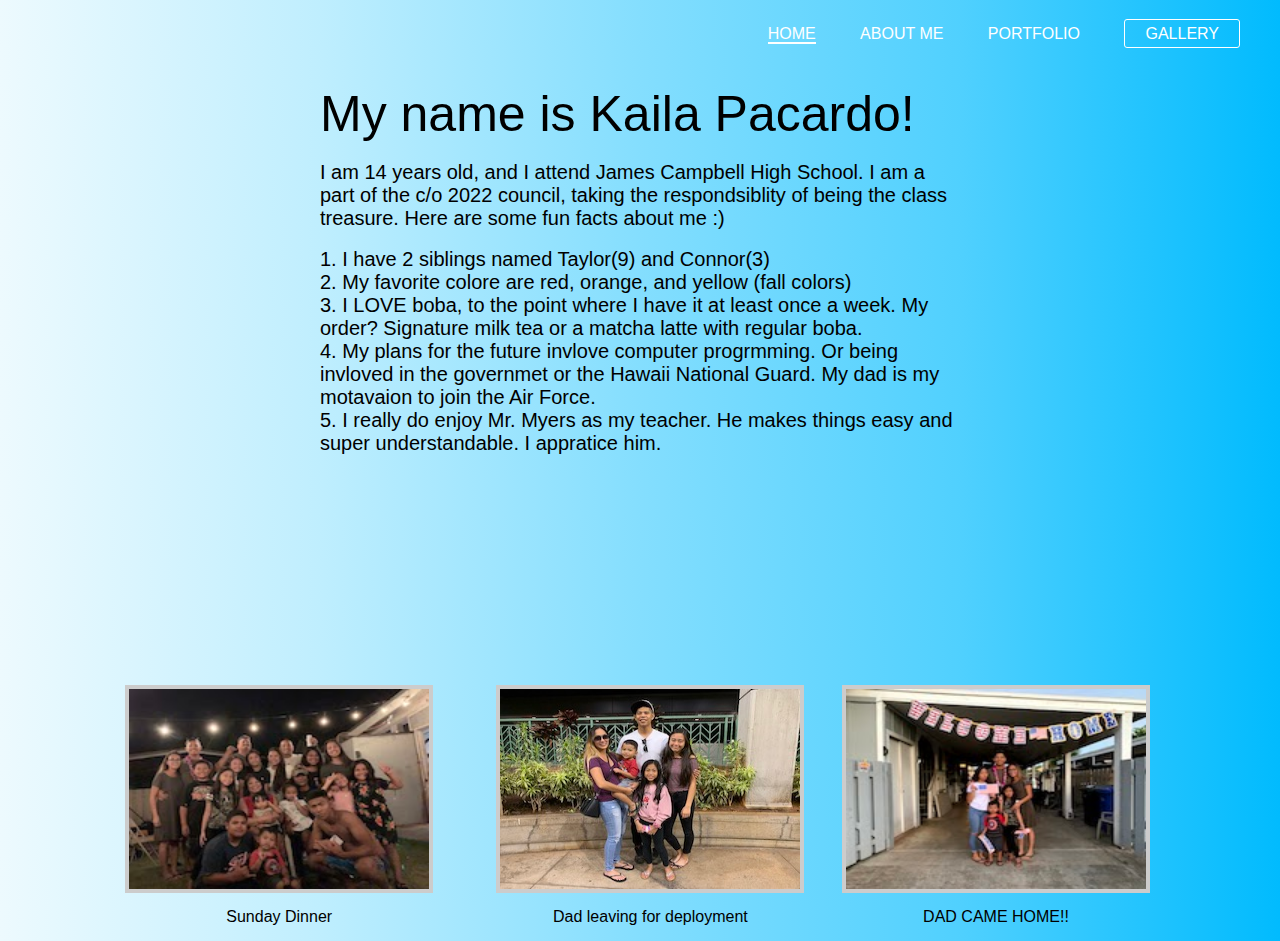
==== aboutme.html @ a0d6bd76 "Update aboutme.html" ====
<!DOCTYPE html>
<html>
<head>
    <!--the viewport code was when you are making your window the size you want the website follows with and fits all content on the resized window.-->
    <meta charset="utf-8">
    <meta name="viewport" content="width=device-width,initial-scale=1">
    <title>About me!</title>
    <link rel="stylesheet" type="text/css" href="main.css"> 
     <!--I have a style section so that each page had a different color background.-->
<style>
     body {
  background-image: linear-gradient(to right, #EDFAFE,#BFEEFE,#84DEFE,#50D0FE,#01BBFE);
}
</style>
</head>
<header>
     <!--This below in my header is my navigation bar. I have 4 tabs total, 2 designed in css to be more engaging-->
    <div class="main">
        <ul>
            <li><a class="active" href="index.html">HOME</a></li>
            <li><a href="aboutme.html">ABOUT ME</a></li>
            <li><a href="portfolio.html">PORTFOLIO</a></li>
            <li><a class="gallery" href="gallery.html">GALLERY</a></li>
        </ul>
    </div>
</header>
<body>
    <!-- My header and paragraphs were class named under "about." So in css it was easy to externally postion and format it-->
     <div class="about"> 
        <h1>My name is Kaila Pacardo!</h1><br>
        <h2>I am 14 years old, and I attend James Campbell High School. I am a part of the c/o 2022 council, taking the respondsiblity of being the class treasure. Here are some fun facts about me :) </h2><br>
        <p>1. I have 2 siblings named Taylor(9) and Connor(3)</p>
        <p>2. My favorite colore are red, orange, and yellow (fall colors)</p>
        <p>3. I LOVE boba, to the point where I have it at least once a week. My order? Signature milk tea or a matcha latte with regular boba.</p>
        <p>4. My plans for the future invlove computer progrmming. Or being invloved in the governmet or the Hawaii National Guard. My dad is my motavaion to join the Air Force. </p>
        <p>5. I really do enjoy Mr. Myers as my teacher. He makes things easy and super understandable. I appratice him. </p>
     </div>
     <!--To add my pictures of my family I class named it under "gallery(letter)" In my css each div class is under different codes so that they are in their specific place-->
    <div class="galleryA">
  <a target="_blank" href="family1.jpg">
    <img src="images/Family1.jpg" alt="hoco" width="600" height="400">
  </a>
     <!--This below is to add a caption to the picture-->
  <div class="desc">Sunday Dinner</div>
</div>
    
<div class="galleryB">
  <a target="_blank" href="family.jpg">
    <img src="images/Family.jpg" alt="60's" width="600" height="400">
  </a>
  <div class="desc">Dad leaving for deployment</div>
</div>

<div class="galleryC">
  <a target="_blank" href="family2.jpg">
    <img src="images/Family2.jpg" alt="80's" width="600" height="400">
  </a>
  <div class="desc">DAD CAME HOME!!</div>
    </div>
</body>
<html>
---- main.css ----
*{
    margin: 0;
    padding: 0;
    font-family: sans-serif;
}

/* ul and below is the css codes for the navugation bar. Where i wanted to postion it and also the color of the text;*/
ul{
    float: right;
    list-style-type: none;
    margin-top: 25px;
}

ul li{
    display: inline-block;
    margin-right: 40px;
}

ul li a{
    text-decoration: none;
    color: #fff
}

ul li a:hover{
    color: #000000;
    padding: 5px 0.2px;
    transition: 0.5 ease;
}

ul li a.active{
    border-bottom: 2px solid;
    color: #fff
}

ul li a.gallery{
    border: 1px solid #fff;
    padding: 5px 20px;
    border-radius: 3px;
    color: #fff
}

ul li a.gallery:hover{
    background-color: #fff;
    color: #000000
}

.port{
    position: absolute;
    top: 30%;
    left: 50%;
    transform: translate(-50%,-50%);
}

.port h1{
    font-size: 55px;
    font-weight: 300;
}

.port p{
    font-size: 18px;
    font-weight: 300; 
}
/* fame was postioned for my doc and slides to go in the center of the page */
.frame{
    position: absolute;
    top: 155%;
    left: 50%;
    transform: translate(-50%,-50%);
    padding-bottom: 27%;
}

.about{
    position:absolute;
     top: 30%;
    left: 50%;
    transform: translate(-50%,-50%);
}

.about h1{
    font-size: 50px;
    font-weight: 300;
}

.about h2{
    font-size: 20px;
    font-weight: 60;
}

.about p{
     font-size: 20px;
    font-weight: 300;
}
.home{
    position: absolute;
    top: 30%;
    left: 50%;
    transform: translate(-50%,-50%);
}

.home h1{
    font-size: 55px;
    font-weight: 300;
}

.home p{
    font-size: 18px;
    font-weight: 300;
}

.gall{
    position: absolute;
    top: 20%;
    left: 50%;
    transform: translate(-50%,-50%);
}

.gall h1{
    font-size: 55px;
    font-weight: 300;
}

.gall p{
    font-size: 18px;
    font-weight: 300;
}

/* gallery was for all the pictures being used on the site. all pictures were class labed "gallery(number or letter) this is so each picture was understood by each each css code */
div.gallery {
  margin: 10px;
  border: 4px solid #ccc;
  float: left;
  width: 200px;
  height: 300px;
  position: absolute;
  top: 35%;
  left: 10%;
}

div.gallery:hover {
  border: 5px solid #000000;
}

div.gallery img {
  width: 100%;
  height: 100%;
}

div.desc {
  padding: 15px;
  text-align: center;
    
}

div.gallery1 {
  margin: 10px;
  border: 4px solid #ccc;
  float: left;
  width: 200px;
  height: 300px;
  position: absolute;
  top: 35%;
  left: 30%;
}

div.gallery1:hover {
  border: 5px solid #000000;
}

div.gallery1 img {
  width: 100%;
  height: 100%;
}

div.gallery2 {
  margin: 10px;
  border: 4px solid #ccc;
  float: left;
  width: 200px;
  height: 300px;
  position: absolute;
  top: 35%;
  left: 50%;
}

div.gallery2:hover {
  border: 5px solid #000000;
}

div.gallery2 img {
  width: 100%;
  height: 100%;
}

div.gallery3 {
  margin: 10px;
  border: 4px solid #ccc;
  float: left;
  width: 200px;
  height: 300px;
  position: absolute;
  top: 35%;
  left: 70%;
}

div.gallery3:hover {
  border: 5px solid #000000;
}

div.gallery3 img {
  width: 100%;
  height: 100%;
}
div.gallery4 {
  margin: 10px;
  border: 4px solid #ccc;
  float: left;
  width: 200px;
  height: 300px;
  position: absolute;
  top: 90%;
  left: 6%;
}

div.gallery4:hover {
  border: 5px solid #000000;
}

div.gallery4 img {
  width: 100%;
  height: 100%;
}

div.desc {
  padding: 15px;
  text-align: center;
    
}

div.gallery5 {
  margin: 10px;
  border: 4px solid #ccc;
  float: left;
  width: 200px;
  height: 300px;
  position: absolute;
  top: 90%;
  left: 27%;
}

div.gallery5:hover {
  border: 5px solid #000000;
}

div.gallery5 img {
  width: 100%;
  height: 100%;
}

div.gallery6 {
  margin: 10px;
  border: 4px solid #ccc;
  float: left;
  width: 250px;
  height: 200px;
  position: absolute;
  top: 90%;
  left: 48%;
}

div.gallery6:hover {
  border: 5px solid #000000;
}

div.gallery6 img {
  width: 100%;
  height: 100%;
}

div.gallery7 {
  margin: 10px;
  border: 4px solid #ccc;
  float: left;
  width: 250px;
  height: 200px;
  position: absolute;
  top: 90%;
  left: 72%;
}

div.gallery7:hover {
  border: 5px solid #000000;
}

div.gallery7 img {
  width: 100%;
  height: 100%;
}


div.galleryA {
  margin: 10px;
  border: 4px solid #ccc;
  float: left;
  width: 300px;
  height: 200px;
  position: absolute;
  top: 75%;
  left: 9%;
}

div.galleryA:hover {
  border: 5px solid #000000;
}

div.galleryA img {
  width: 100%;
  height: 100%;
}

div.desc {
  padding: 15px;
  text-align: center;
    
}

div.galleryB {
  margin: 10px;
  border: 4px solid #ccc;
  float: left;
  width: 300px;
  height: 200px;
  position: absolute;
  top: 75%;
  left: 38%;
}

div.galleryB:hover {
  border: 5px solid #000000;
}

div.galleryB img {
  width: 100%;
  height: 100%;
}

div.galleryC {
  margin: 10px;
  border: 4px solid #ccc;
  float: left;
  width: 300px;
  height: 200px;
  position: absolute;
  top: 75%;
  left: 65%;
}

div.galleryC:hover {
  border: 5px solid #000000;
}

div.galleryC img {
  width: 100%;
  height: 100%;
}

div.galleryE {
  margin: 10px;
  border: 4px solid #ccc;
  float: left;
 width: 250px;
  height: 200px;
  position: absolute;
  top: 45%;
  left: 42%;
}

div.galleryE:hover {
  border: 5px solid #000000;
}

div.galleryE img {
  width: 100%;
  height: 100%;
}
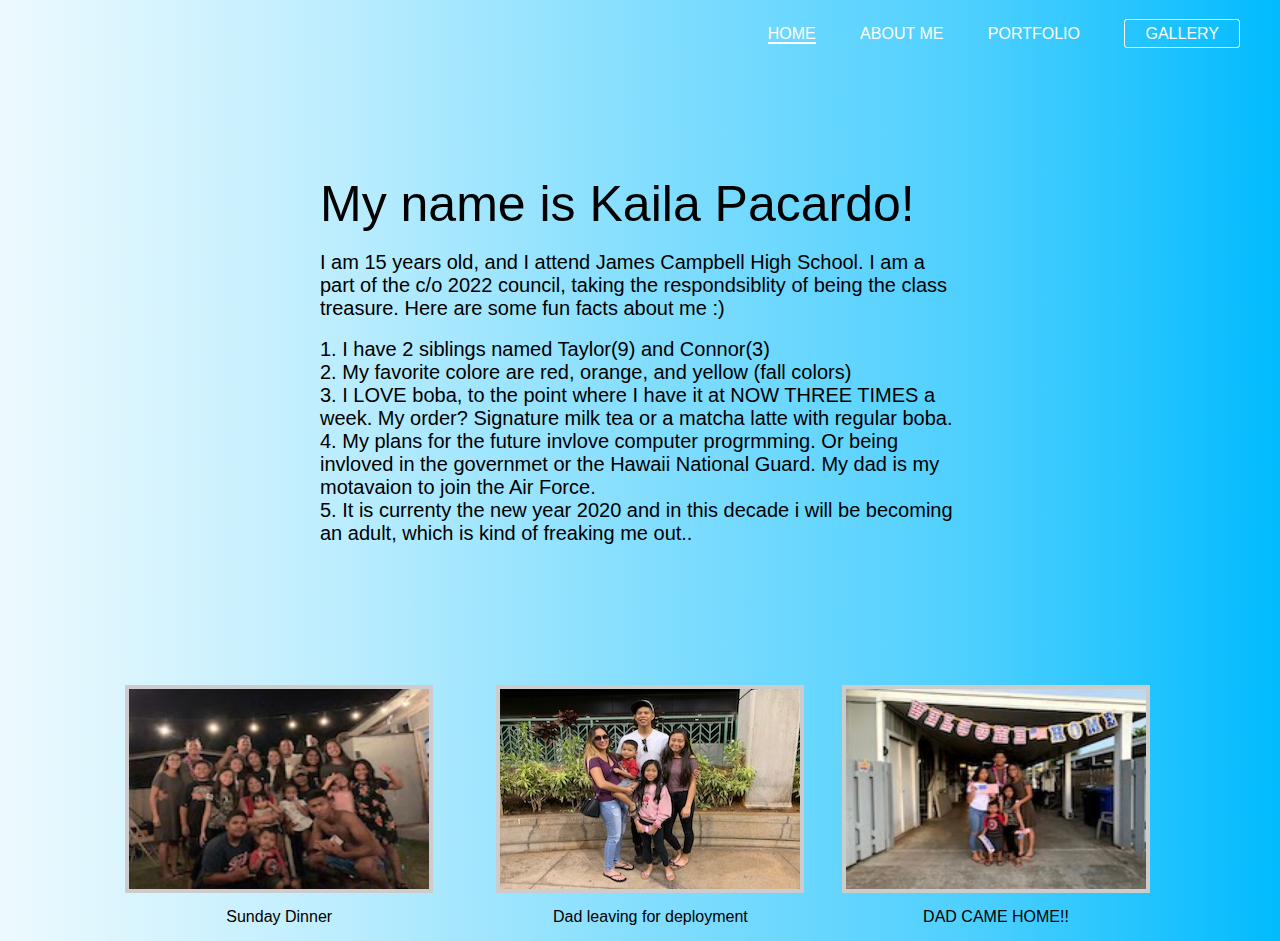
==== commit 43f548e2: "Update aboutme.html" ====
--- a/aboutme.html
+++ b/aboutme.html
@@ -28,12 +28,12 @@
     <!-- My header and paragraphs were class named under "about." So in css it was easy to externally postion and format it-->
      <div class="about"> 
         <h1>My name is Kaila Pacardo!</h1><br>
-        <h2>I am 14 years old, and I attend James Campbell High School. I am a part of the c/o 2022 council, taking the respondsiblity of being the class treasure. Here are some fun facts about me :) </h2><br>
+        <h2>I am 15 years old, and I attend James Campbell High School. I am a part of the c/o 2022 council, taking the respondsiblity of being the class treasure. Here are some fun facts about me :) </h2><br>
         <p>1. I have 2 siblings named Taylor(9) and Connor(3)</p>
         <p>2. My favorite colore are red, orange, and yellow (fall colors)</p>
-        <p>3. I LOVE boba, to the point where I have it at least once a week. My order? Signature milk tea or a matcha latte with regular boba.</p>
+        <p>3. I LOVE boba, to the point where I have it at NOW THREE TIMES a week. My order? Signature milk tea or a matcha latte with regular boba.</p>
         <p>4. My plans for the future invlove computer progrmming. Or being invloved in the governmet or the Hawaii National Guard. My dad is my motavaion to join the Air Force. </p>
-        <p>5. I really do enjoy Mr. Myers as my teacher. He makes things easy and super understandable. I appratice him. </p>
+        <p>5. It is currenty the new year 2020 and in this decade i will be becoming an adult, which is kind of freaking me out.. </p>
      </div>
      <!--To add my pictures of my family I class named it under "gallery(letter)" In my css each div class is under different codes so that they are in their specific place-->
     <div class="galleryA">
--- a/main.css
+++ b/main.css
@@ -4,7 +4,7 @@
     font-family: sans-serif;
 }
 
-/* ul and below is the css codes for the navugation bar. Where i wanted to postion it and also the color of the text;*/
+/* ul and below is the css codes for the navigation bar. Where i wanted to postion it and also the color of the text;*/
 ul{
     float: right;
     list-style-type: none;
@@ -60,18 +60,19 @@
     font-size: 18px;
     font-weight: 300; 
 }
-/* fame was postioned for my doc and slides to go in the center of the page */
+/* fame was to postion my embbeded doc and slides to go in the center of the page */
 .frame{
     position: absolute;
-    top: 155%;
+    top: 300%;
     left: 50%;
     transform: translate(-50%,-50%);
     padding-bottom: 27%;
+    padding-top: 27%;
 }
 
 .about{
     position:absolute;
-     top: 30%;
+     top: 40%;
     left: 50%;
     transform: translate(-50%,-50%);
 }
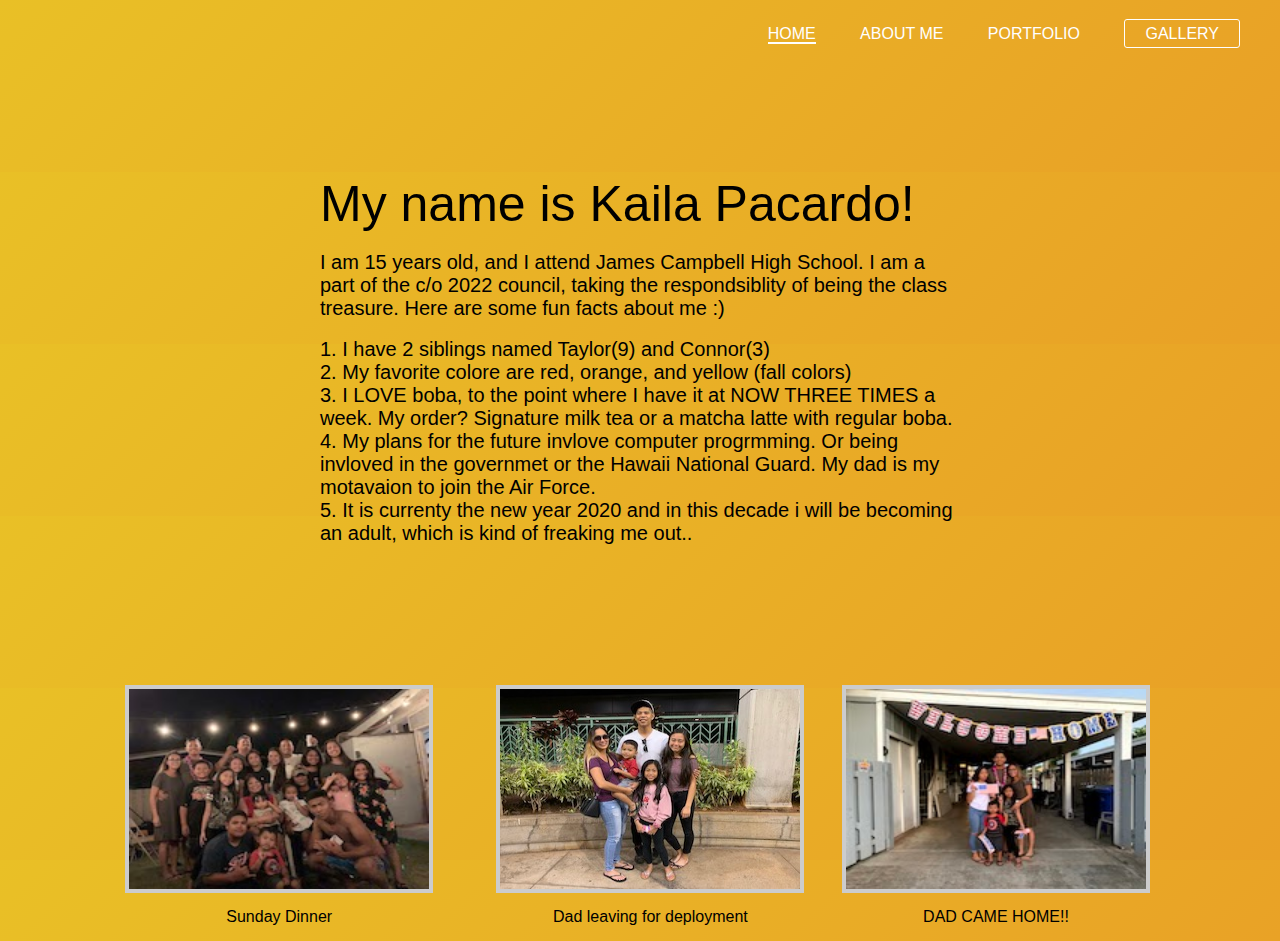
==== commit 33220baf: "Update aboutme.html" ====
--- a/aboutme.html
+++ b/aboutme.html
@@ -9,8 +9,16 @@
      <!--I have a style section so that each page had a different color background.-->
 <style>
      body {
-  background-image: linear-gradient(to right, #EDFAFE,#BFEEFE,#84DEFE,#50D0FE,#01BBFE);
+  background-image: linear-gradient(-45deg, #E92626, #E95B26, #E99926, #E9C026);
+  background-size: 400% 400%;
+  animation: BackgroundGradient 10s ease-in-out infinite;      
 }
+    
+    @keyframes BackgroundGradient {
+        0% {background-position: 0% 50%;}
+        50% {background-position: 100% 50%}
+        100% {background-position: 0% 50%}
+    }
 </style>
 </head>
 <header>
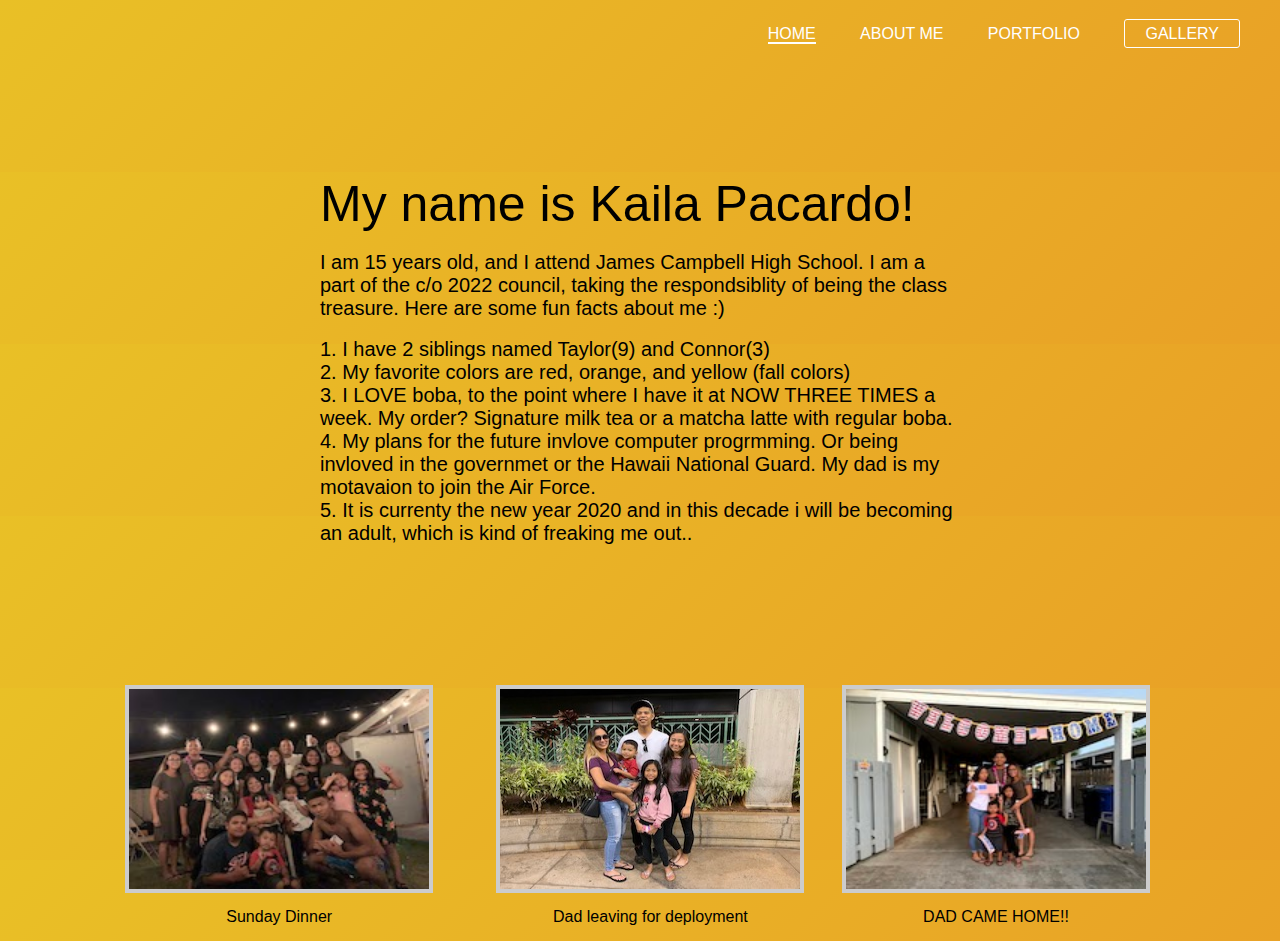
==== commit 70ad8063: "Update aboutme.html" ====
--- a/aboutme.html
+++ b/aboutme.html
@@ -38,7 +38,7 @@
         <h1>My name is Kaila Pacardo!</h1><br>
         <h2>I am 15 years old, and I attend James Campbell High School. I am a part of the c/o 2022 council, taking the respondsiblity of being the class treasure. Here are some fun facts about me :) </h2><br>
         <p>1. I have 2 siblings named Taylor(9) and Connor(3)</p>
-        <p>2. My favorite colore are red, orange, and yellow (fall colors)</p>
+        <p>2. My favorite colors are red, orange, and yellow (fall colors)</p>
         <p>3. I LOVE boba, to the point where I have it at NOW THREE TIMES a week. My order? Signature milk tea or a matcha latte with regular boba.</p>
         <p>4. My plans for the future invlove computer progrmming. Or being invloved in the governmet or the Hawaii National Guard. My dad is my motavaion to join the Air Force. </p>
         <p>5. It is currenty the new year 2020 and in this decade i will be becoming an adult, which is kind of freaking me out.. </p>
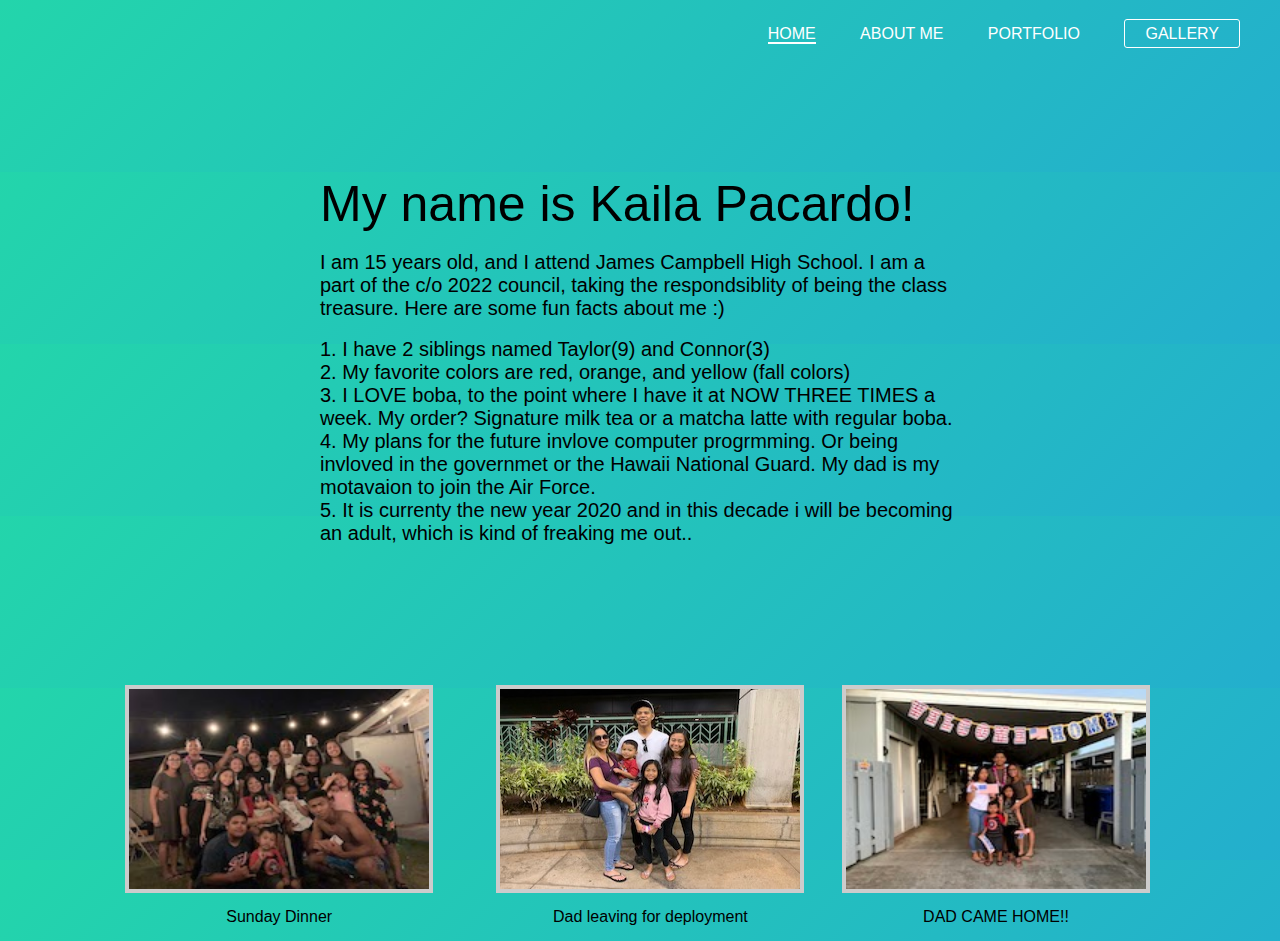
==== commit 6e47d6ee: "Update aboutme.html" ====
--- a/aboutme.html
+++ b/aboutme.html
@@ -7,19 +7,6 @@
     <title>About me!</title>
     <link rel="stylesheet" type="text/css" href="main.css"> 
      <!--I have a style section so that each page had a different color background.-->
-<style>
-     body {
-  background-image: linear-gradient(-45deg, #E92626, #E95B26, #E99926, #E9C026);
-  background-size: 400% 400%;
-  animation: BackgroundGradient 10s ease-in-out infinite;      
-}
-    
-    @keyframes BackgroundGradient {
-        0% {background-position: 0% 50%;}
-        50% {background-position: 100% 50%}
-        100% {background-position: 0% 50%}
-    }
-</style>
 </head>
 <header>
      <!--This below in my header is my navigation bar. I have 4 tabs total, 2 designed in css to be more engaging-->
--- a/main.css
+++ b/main.css
@@ -1,3 +1,14 @@
+body{
+  background-image: linear-gradient(-45deg, #EE7753, #E73C7E, #23A6D5, #23D5AB);
+  background-size: 400% 400%;
+  animation: BackgroundGradient 10s ease-in-out infinite;      
+}
+    
+    @keyframes BackgroundGradient {
+        0% {background-position: 0% 50%;}
+        50% {background-position: 100% 50%}
+        100% {background-position: 0% 50%}
+    }
 *{
     margin: 0;
     padding: 0;
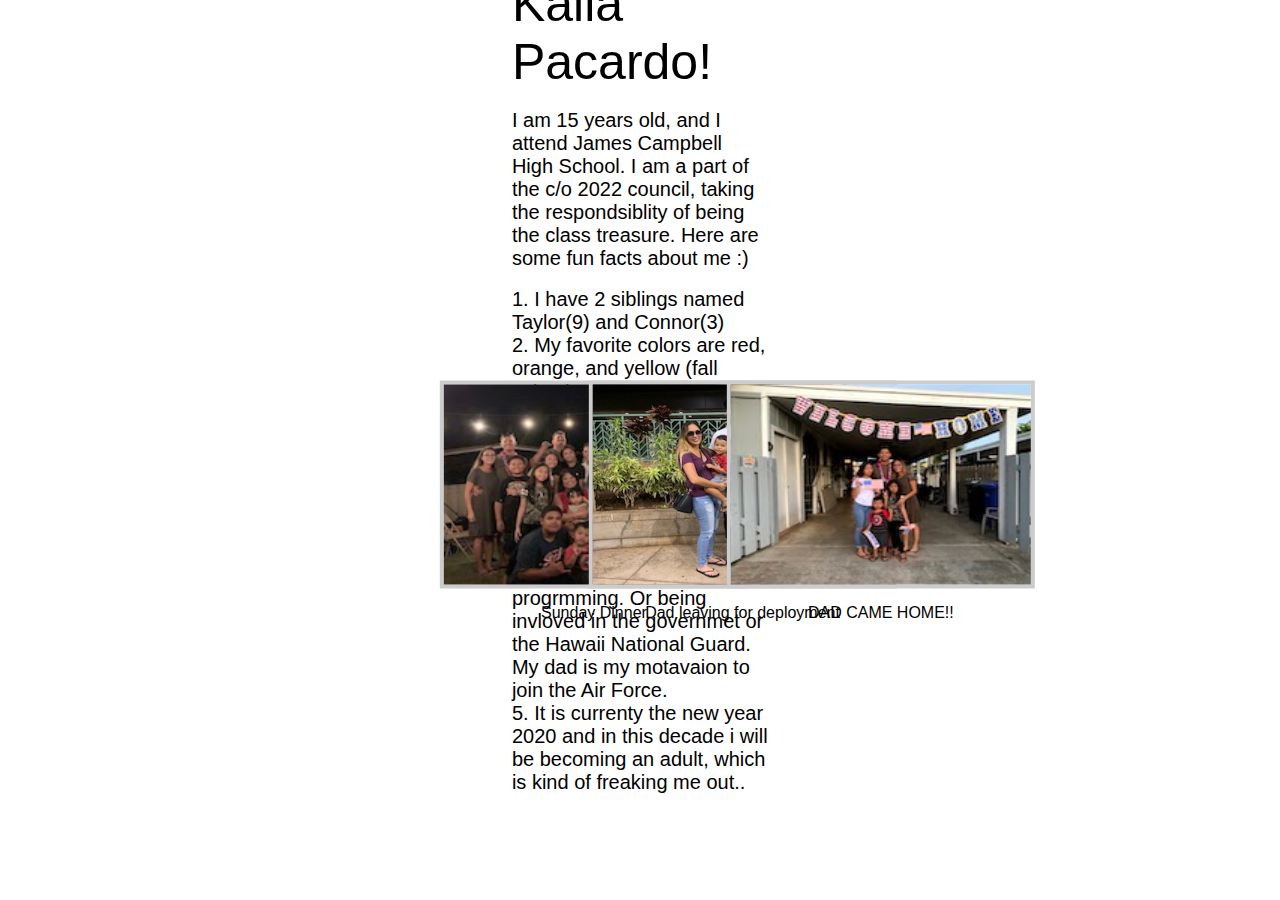
==== commit c84ce9c9: "Update aboutme.html" ====
--- a/aboutme.html
+++ b/aboutme.html
@@ -20,6 +20,7 @@
     </div>
 </header>
 <body>
+    <body class="about">
     <!-- My header and paragraphs were class named under "about." So in css it was easy to externally postion and format it-->
      <div class="about"> 
         <h1>My name is Kaila Pacardo!</h1><br>
--- a/main.css
+++ b/main.css
@@ -1,4 +1,4 @@
-body{
+body.home{
   background-image: linear-gradient(-45deg, #EE7753, #E73C7E, #23A6D5, #23D5AB);
   background-size: 400% 400%;
   animation: BackgroundGradient 10s ease-in-out infinite;      
@@ -9,6 +9,42 @@
         50% {background-position: 100% 50%}
         100% {background-position: 0% 50%}
     }
+
+body.about{
+  background-image: linear-gradient(-45deg, #E92626, #E95B26, #E99926, #E9C026);
+  background-size: 400% 400%;
+  animation: BackgroundGradient 10s ease-in-out infinite;      
+}
+    
+    @keyframes BackgroundGradient {
+        0% {background-position: 0% 50%;}
+        50% {background-position: 100% 50%}
+        100% {background-position: 0% 50%}
+    }
+
+body.port{
+  background-image: linear-gradient(-45deg, #74B5CA, #B5DDE7, #47A7E1, #478BE1);
+  background-size: 400% 400%;
+  animation: BackgroundGradient 10s ease-in-out infinite;      
+}
+    
+    @keyframes BackgroundGradient {
+        0% {background-position: 0% 50%;}
+        50% {background-position: 100% 50%}
+        100% {background-position: 0% 50%}
+    }
+body.gall{
+  background-image: linear-gradient(-45deg, #97A2DA, #9A97DA, #A882DC, #B982DC);
+  background-size: 400% 400%;
+  animation: BackgroundGradient 10s ease-in-out infinite;      
+}
+    
+    @keyframes BackgroundGradient {
+        0% {background-position: 0% 50%;}
+        50% {background-position: 100% 50%}
+        100% {background-position: 0% 50%}
+    }
+
 *{
     margin: 0;
     padding: 0;
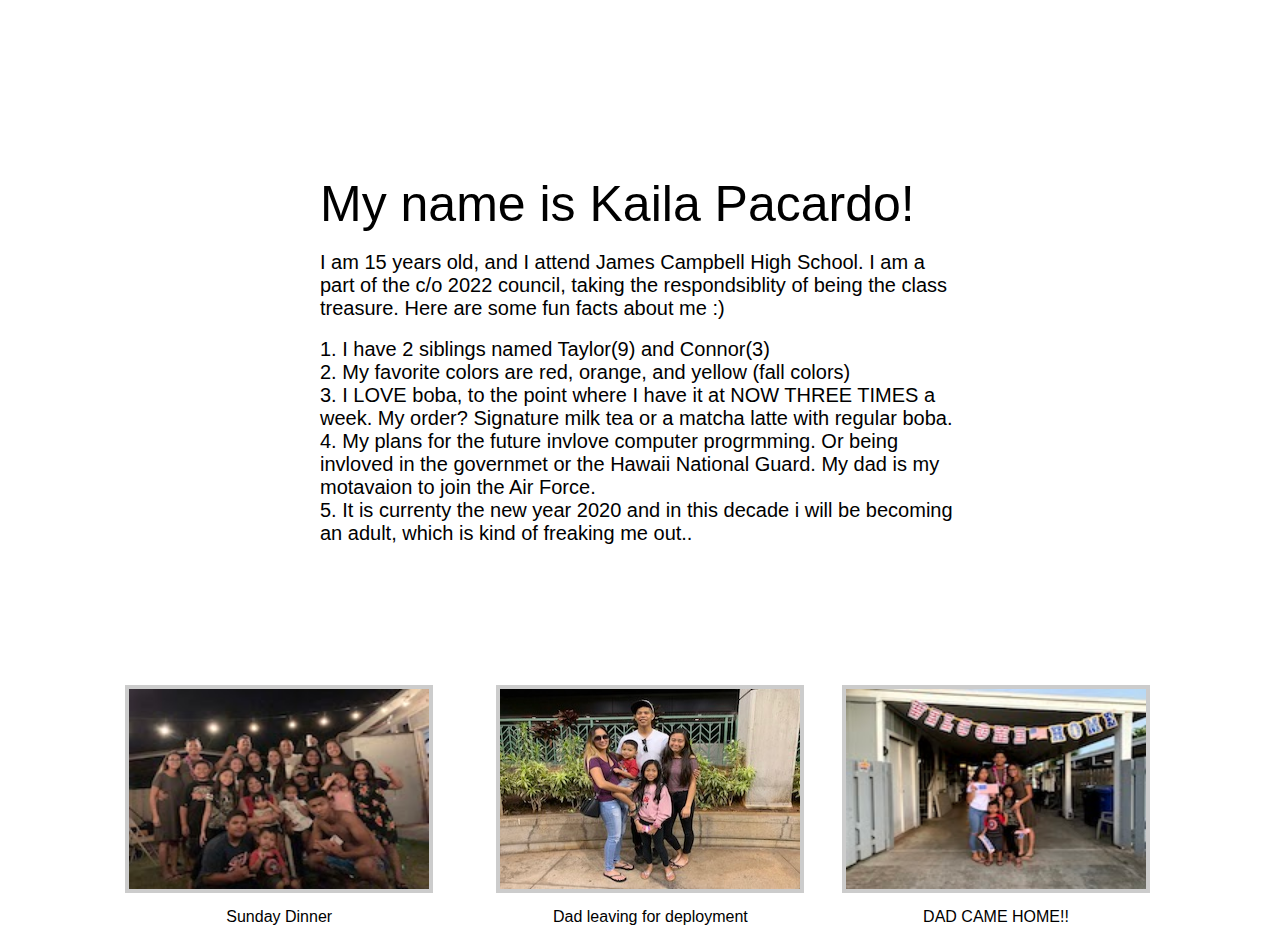
==== commit 9b5023be: "Update aboutme.html" ====
--- a/aboutme.html
+++ b/aboutme.html
@@ -20,7 +20,6 @@
     </div>
 </header>
 <body>
-    <body class="about">
     <!-- My header and paragraphs were class named under "about." So in css it was easy to externally postion and format it-->
      <div class="about"> 
         <h1>My name is Kaila Pacardo!</h1><br>
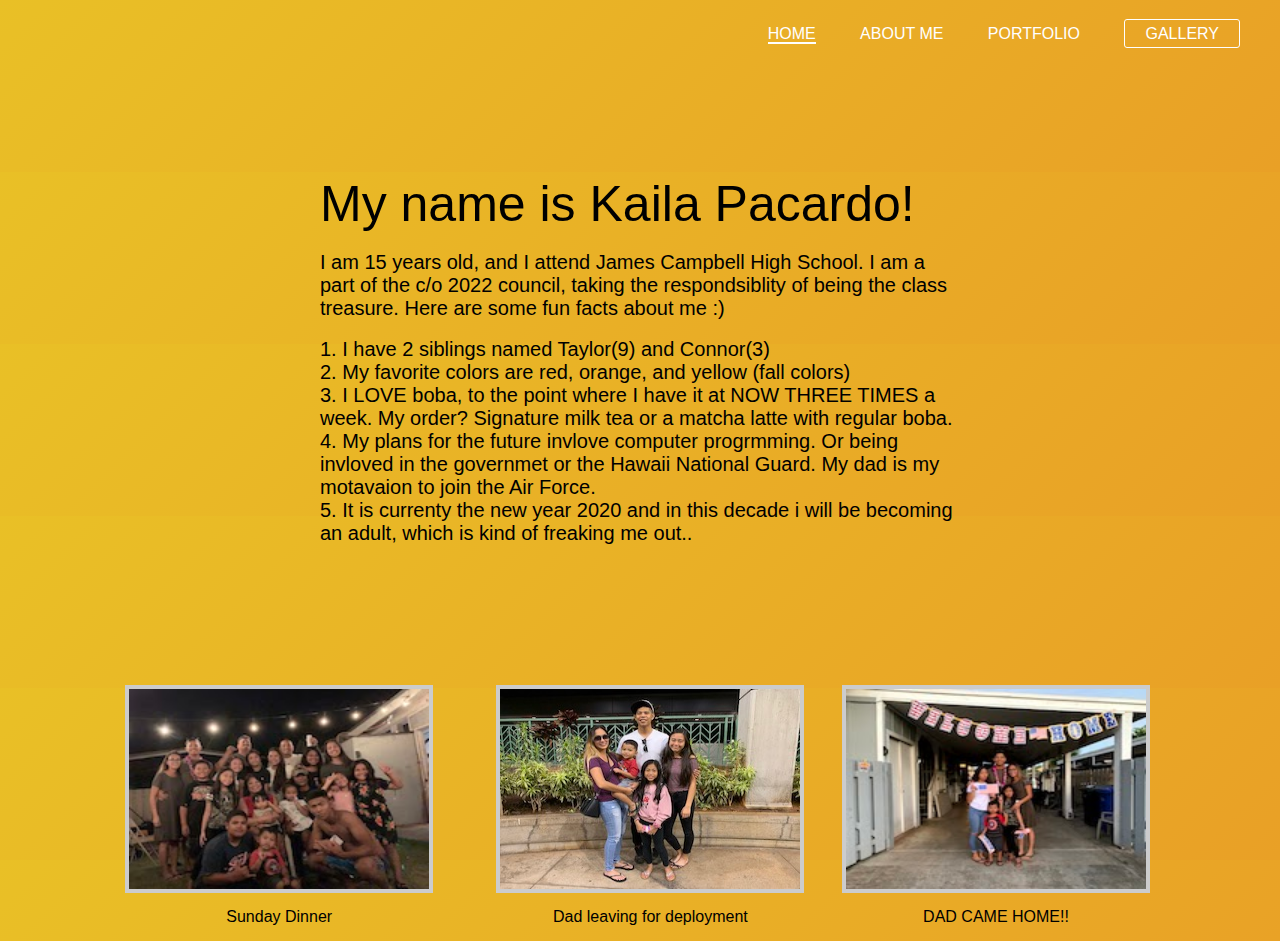
==== commit fa79b043: "Update aboutme.html" ====
--- a/aboutme.html
+++ b/aboutme.html
@@ -8,6 +8,19 @@
     <link rel="stylesheet" type="text/css" href="main.css"> 
      <!--I have a style section so that each page had a different color background.-->
 </head>
+<style>
+body{
+  background-image: linear-gradient(-45deg, #E92626, #E95B26, #E99926, #E9C026);
+  background-size: 400% 400%;
+  animation: BackgroundGradient 10s ease-in-out infinite;      
+}
+    
+    @keyframes BackgroundGradient {
+        0% {background-position: 0% 50%;}
+        50% {background-position: 100% 50%}
+        100% {background-position: 0% 50%}
+    }
+</style>
 <header>
      <!--This below in my header is my navigation bar. I have 4 tabs total, 2 designed in css to be more engaging-->
     <div class="main">
--- a/main.css
+++ b/main.css
@@ -1,50 +1,3 @@
-body.home{
-  background-image: linear-gradient(-45deg, #EE7753, #E73C7E, #23A6D5, #23D5AB);
-  background-size: 400% 400%;
-  animation: BackgroundGradient 10s ease-in-out infinite;      
-}
-    
-    @keyframes BackgroundGradient {
-        0% {background-position: 0% 50%;}
-        50% {background-position: 100% 50%}
-        100% {background-position: 0% 50%}
-    }
-
-body.about{
-  background-image: linear-gradient(-45deg, #E92626, #E95B26, #E99926, #E9C026);
-  background-size: 400% 400%;
-  animation: BackgroundGradient 10s ease-in-out infinite;      
-}
-    
-    @keyframes BackgroundGradient {
-        0% {background-position: 0% 50%;}
-        50% {background-position: 100% 50%}
-        100% {background-position: 0% 50%}
-    }
-
-body.port{
-  background-image: linear-gradient(-45deg, #74B5CA, #B5DDE7, #47A7E1, #478BE1);
-  background-size: 400% 400%;
-  animation: BackgroundGradient 10s ease-in-out infinite;      
-}
-    
-    @keyframes BackgroundGradient {
-        0% {background-position: 0% 50%;}
-        50% {background-position: 100% 50%}
-        100% {background-position: 0% 50%}
-    }
-body.gall{
-  background-image: linear-gradient(-45deg, #97A2DA, #9A97DA, #A882DC, #B982DC);
-  background-size: 400% 400%;
-  animation: BackgroundGradient 10s ease-in-out infinite;      
-}
-    
-    @keyframes BackgroundGradient {
-        0% {background-position: 0% 50%;}
-        50% {background-position: 100% 50%}
-        100% {background-position: 0% 50%}
-    }
-
 *{
     margin: 0;
     padding: 0;
